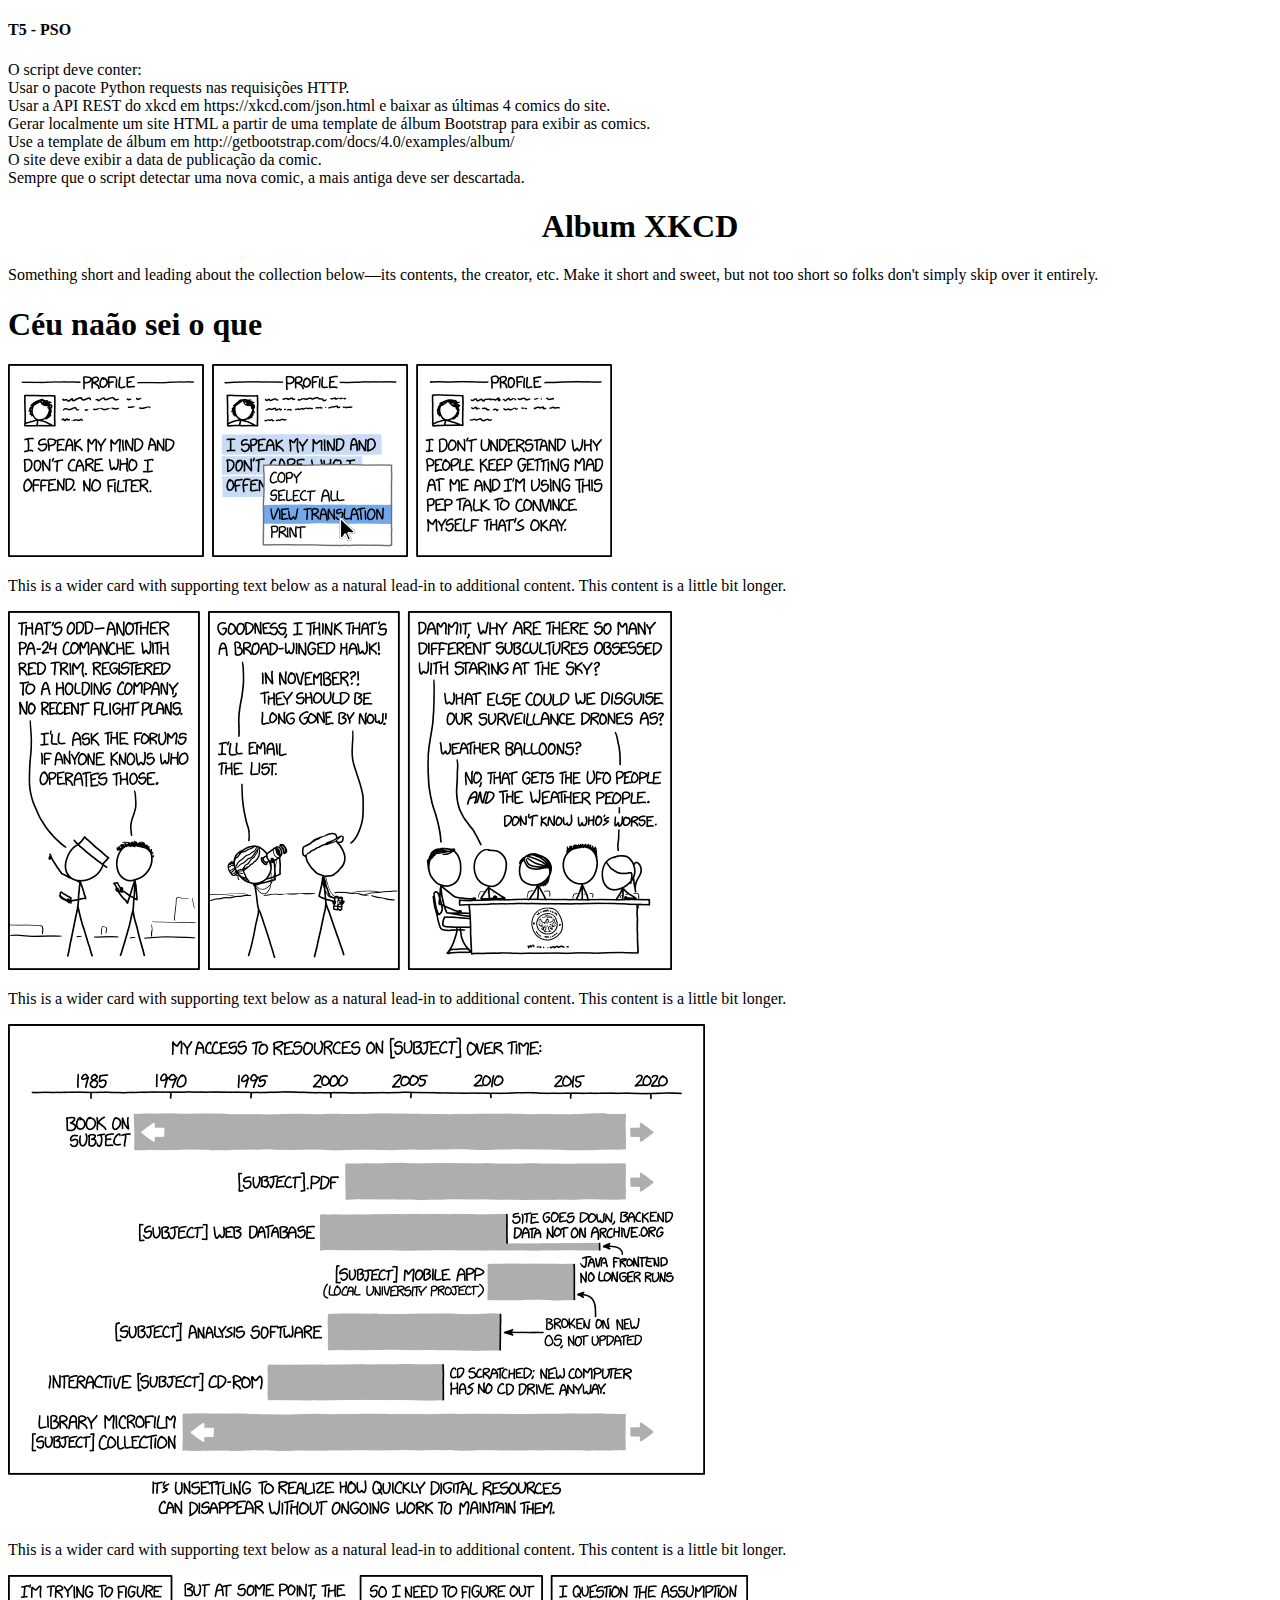
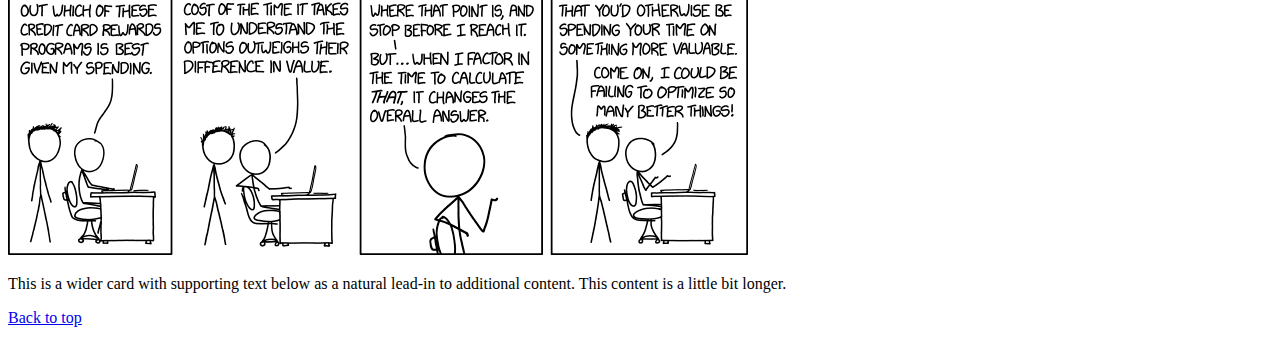
==== t5-GBALK/index.html @ b70b7b95 "ainda falta colocar data e titulo no html e verificar persmissao" ====
<!DOCTYPE html>
<html lang="en">
  <head>
    <meta charset="utf-8">
    <meta name="viewport" content="width=device-width, initial-scale=1, shrink-to-fit=no">
    <meta name="description" content="">
    <meta name="author" content="">
    <link rel="icon" href="../../favicon.ico">

    <title>Album XKCD</title>

    <!-- Bootstrap core CSS -->
    <link href="/assets/bootstrap.min.css" rel="stylesheet">

  </head>

  <body>

    <div class="collapse bg-inverse" id="navbarHeader">
      <div class="container">
        <div class="row">
          <div class="col-sm-8 py-4">
            <h4 class="text-white">T5 - PSO</h4>
            <p class="text-muted">O script deve conter:<br/>
               Usar o pacote Python requests nas requisições HTTP.<br/>
               Usar a API REST do xkcd em https://xkcd.com/json.html e baixar as últimas 4 comics do site.<br/>
               Gerar localmente um site HTML a partir de uma template de álbum Bootstrap para exibir as comics.<br/>
               Use a template de álbum em http://getbootstrap.com/docs/4.0/examples/album/<br/>
               O site deve exibir a data de publicação da comic.<br/>
              Sempre que o script detectar uma nova comic, a mais antiga deve ser descartada.</p>
          </div>
          
    </div>
      </div>
    </div>

    <section class="jumbotron text-center">
      <div class="container">
        <h1 class="jumbotron-heading" style="text-align:center">Album XKCD</h1>
        <p class="lead text-muted">Something short and leading about the collection below—its contents, the creator, etc. Make it short and sweet, but not too short so folks don't simply skip over it entirely.</p>
        
      </div>
    </section>

    <div class="album text-muted">
      <div class="container">

        <div class="row">
          <div class="card">
            <h1>Céu naão sei o que </h1>
            <img src="img/1911" class="img-responsive">
            <p>This is a wider card with supporting text below as a natural lead-in to additional content. This content is a little bit longer.</p>
          </div>
          <div class="gallery_product col-lg-4 col-md-4 col-sm-4 col-xs-6 filter hdpe">
            <img src="img/1910" class="img-responsive">
            <p class="card-text">This is a wider card with supporting text below as a natural lead-in to additional content. This content is a little bit longer.</p>
          </div>
          <div class="gallery_product col-lg-4 col-md-4 col-sm-4 col-xs-6 filter hdpe">
            <img src="img/1909" class="img-responsive">
            <p class="card-text">This is a wider card with supporting text below as a natural lead-in to additional content. This content is a little bit longer.</p>
          </div>

          <div class="gallery_product col-lg-4 col-md-4 col-sm-4 col-xs-6 filter hdpe">
            <img src="img/1908" class="img-responsive">
            <p class="card-text">This is a wider card with supporting text below as a natural lead-in to additional content. This content is a little bit longer.</p>
          </div>
            
        </div>

      </div>
    </div>

    <footer class="text-muted">
      <div class="container">
        <p class="float-right">
          <a href="#">Back to top</a>
      </div>
    </footer>
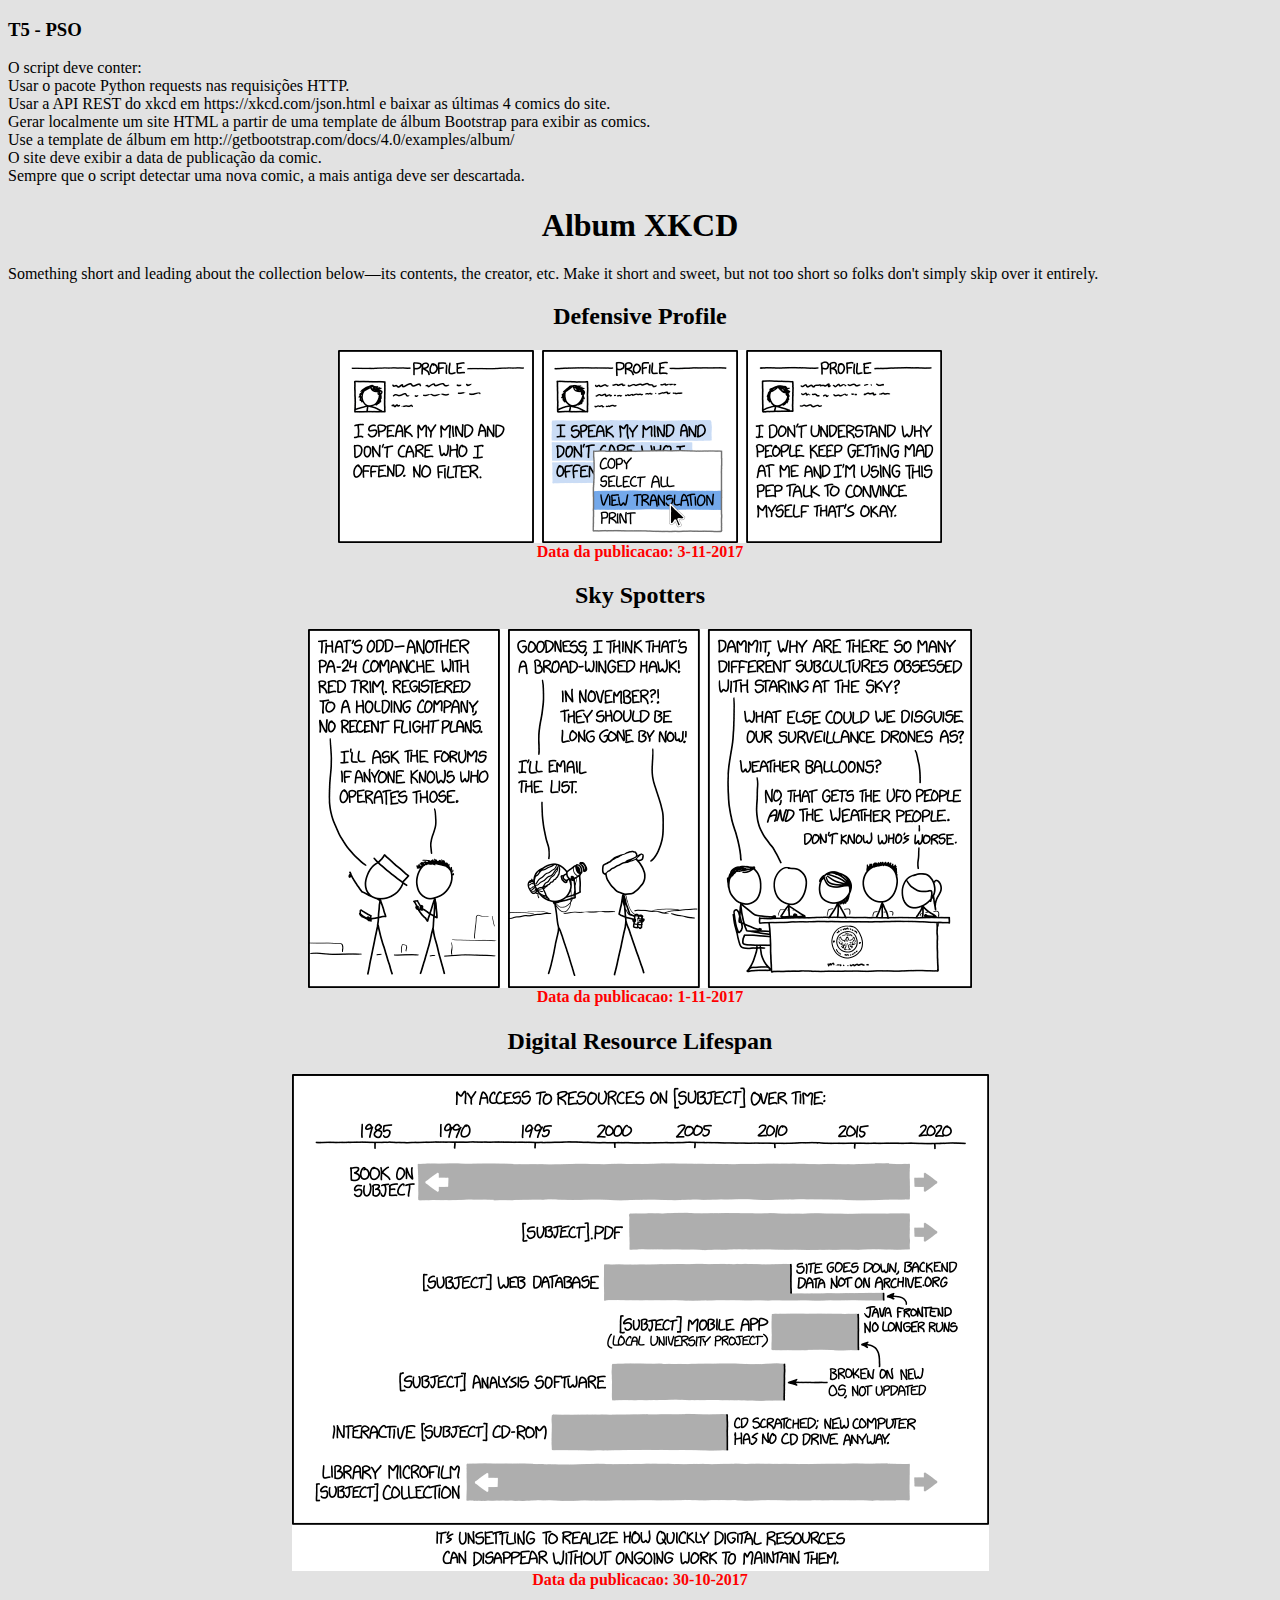
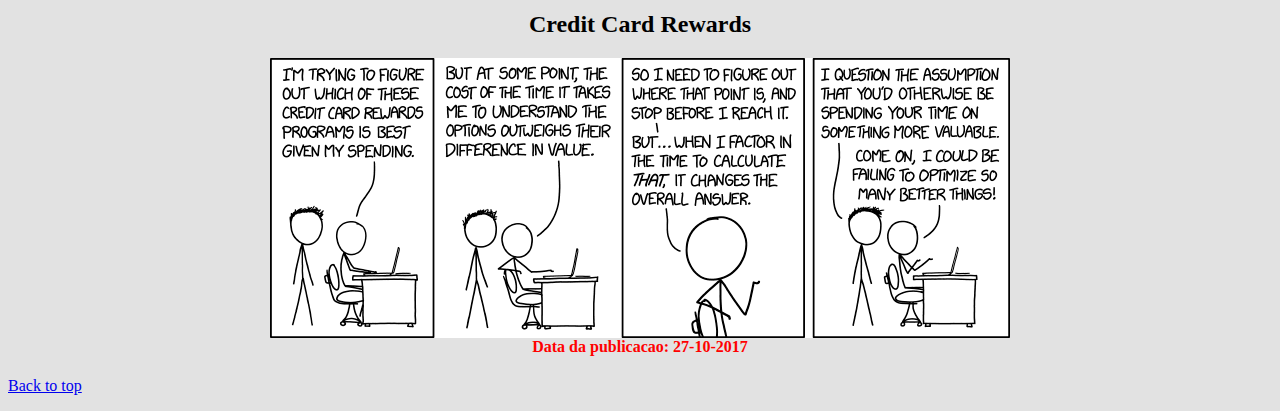
==== commit 8db516aa: "Add data publicacao, falta permissao" ====
--- a/t5-GBALK/index.html
+++ b/t5-GBALK/index.html
@@ -10,7 +10,7 @@
     <title>Album XKCD</title>
 
     <!-- Bootstrap core CSS -->
-    <link href="/assets/bootstrap.min.css" rel="stylesheet">
+    <link href="assets/bootstrap.min.css" rel="stylesheet">
 
   </head>
 
@@ -20,7 +20,7 @@
       <div class="container">
         <div class="row">
           <div class="col-sm-8 py-4">
-            <h4 class="text-white">T5 - PSO</h4>
+            <h3 class="text-white">T5 - PSO</h3>
             <p class="text-muted">O script deve conter:<br/>
                Usar o pacote Python requests nas requisições HTTP.<br/>
                Usar a API REST do xkcd em https://xkcd.com/json.html e baixar as últimas 4 comics do site.<br/>
@@ -47,22 +47,24 @@
 
         <div class="row">
           <div class="card">
-            <h1>Céu naão sei o que </h1>
+            <h2>Defensive Profile</h2>
             <img src="img/1911" class="img-responsive">
-            <p>This is a wider card with supporting text below as a natural lead-in to additional content. This content is a little bit longer.</p>
+            <h4> Data da publicacao: 3-11-2017</h4>
+          <div class="gallery_product col-lg-4 col-md-4 col-sm-4 col-xs-6 filter hdpe">
+            <h2>Sky Spotters</h2>
+            <img src="img/1910" class="img-responsive">
+            <h4> Data da publicacao: 1-11-2017</h4>
           </div>
           <div class="gallery_product col-lg-4 col-md-4 col-sm-4 col-xs-6 filter hdpe">
-            <img src="img/1910" class="img-responsive">
-            <p class="card-text">This is a wider card with supporting text below as a natural lead-in to additional content. This content is a little bit longer.</p>
-          </div>
-          <div class="gallery_product col-lg-4 col-md-4 col-sm-4 col-xs-6 filter hdpe">
+            <h2>Digital Resource Lifespan</h2>
             <img src="img/1909" class="img-responsive">
-            <p class="card-text">This is a wider card with supporting text below as a natural lead-in to additional content. This content is a little bit longer.</p>
+            <h4> Data da publicacao: 30-10-2017</h4>
           </div>
 
           <div class="gallery_product col-lg-4 col-md-4 col-sm-4 col-xs-6 filter hdpe">
+            <h2>Credit Card Rewards</h2>
             <img src="img/1908" class="img-responsive">
-            <p class="card-text">This is a wider card with supporting text below as a natural lead-in to additional content. This content is a little bit longer.</p>
+            <h4> Data da publicacao: 27-10-2017</h4>
           </div>
             
         </div>
@@ -76,3 +78,7 @@
           <a href="#">Back to top</a>
       </div>
     </footer>
+
+   
+  </body>
+</html>
